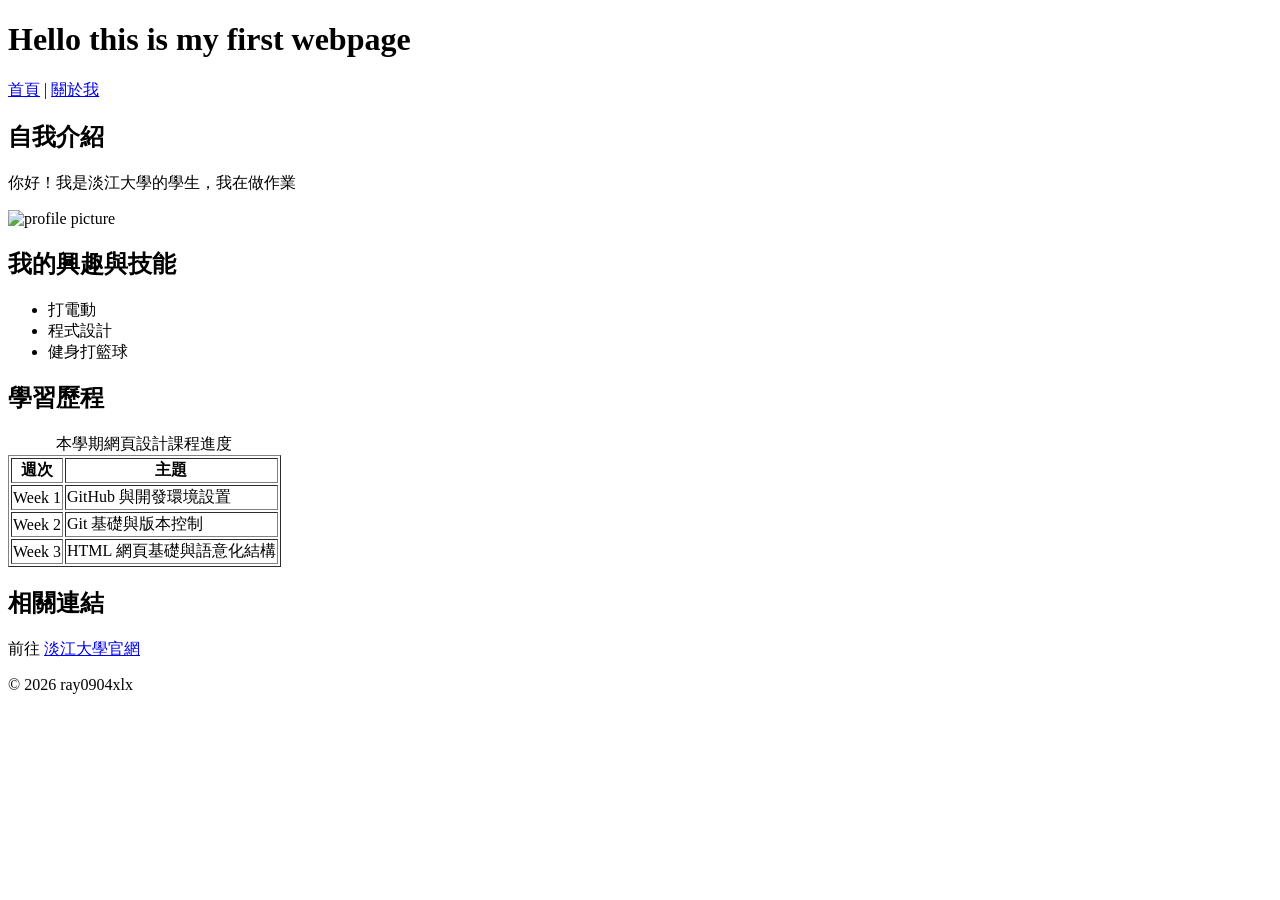
==== index.html @ eeb77dd6 "Add files via upload" ====
<!DOCTYPE html>
<html lang="zh-Hant">
<head>
    <meta charset="UTF-8">
    <meta name="viewport" content="width=device-width, initial-scale=1.0">
    <title>welcome to my personal website</title>
</head>
<body>

    <header>
        <h1>Hello this is my first webpage</h1>
        <nav>
            <a href="index.html">首頁</a> | 
            <a href="about.html">關於我</a>
        </nav>
    </header>

    <main>
        <!-- 自我介紹與圖片 -->
        <section>
            <h2>自我介紹</h2>
            <p>你好！我是淡江大學的學生，我在做作業</p>
            <img src="images/profile.jpg" alt="profile picture">
        </section>

        <!-- 興趣與技能清單 -->
        <section>
            <h2>我的興趣與技能</h2>
            <ul>
                <li>打電動</li>
                <li>程式設計</li>
                <li>健身打籃球</li>
            </ul>
        </section>

        <!-- 學習歷程表格（至少三列） -->
        <section>
            <h2>學習歷程</h2>
            <table border="1">
                <caption>本學期網頁設計課程進度</caption>
                <thead>
                    <tr>
                        <th scope="col">週次</th>
                        <th scope="col">主題</th>
                    </tr>
                </thead>
                <tbody>
                    <tr>
                        <td>Week 1</td>
                        <td>GitHub 與開發環境設置</td>
                    </tr>
                    <tr>
                        <td>Week 2</td>
                        <td>Git 基礎與版本控制</td>
                    </tr>
                    <tr>
                        <td>Week 3</td>
                        <td>HTML 網頁基礎與語意化結構</td>
                    </tr>
                </tbody>
            </table>
        </section>

        <!-- 外部連結 -->
        <section>
            <h2>相關連結</h2>
            <p>前往 <a href="https://www.tku.edu.tw/" target="_blank" rel="noreferrer">淡江大學官網</a></p>
        </section>
    </main>

    <footer>
        <p>&copy; 2026 ray0904xlx</p>
    </footer>

</body>
</html>
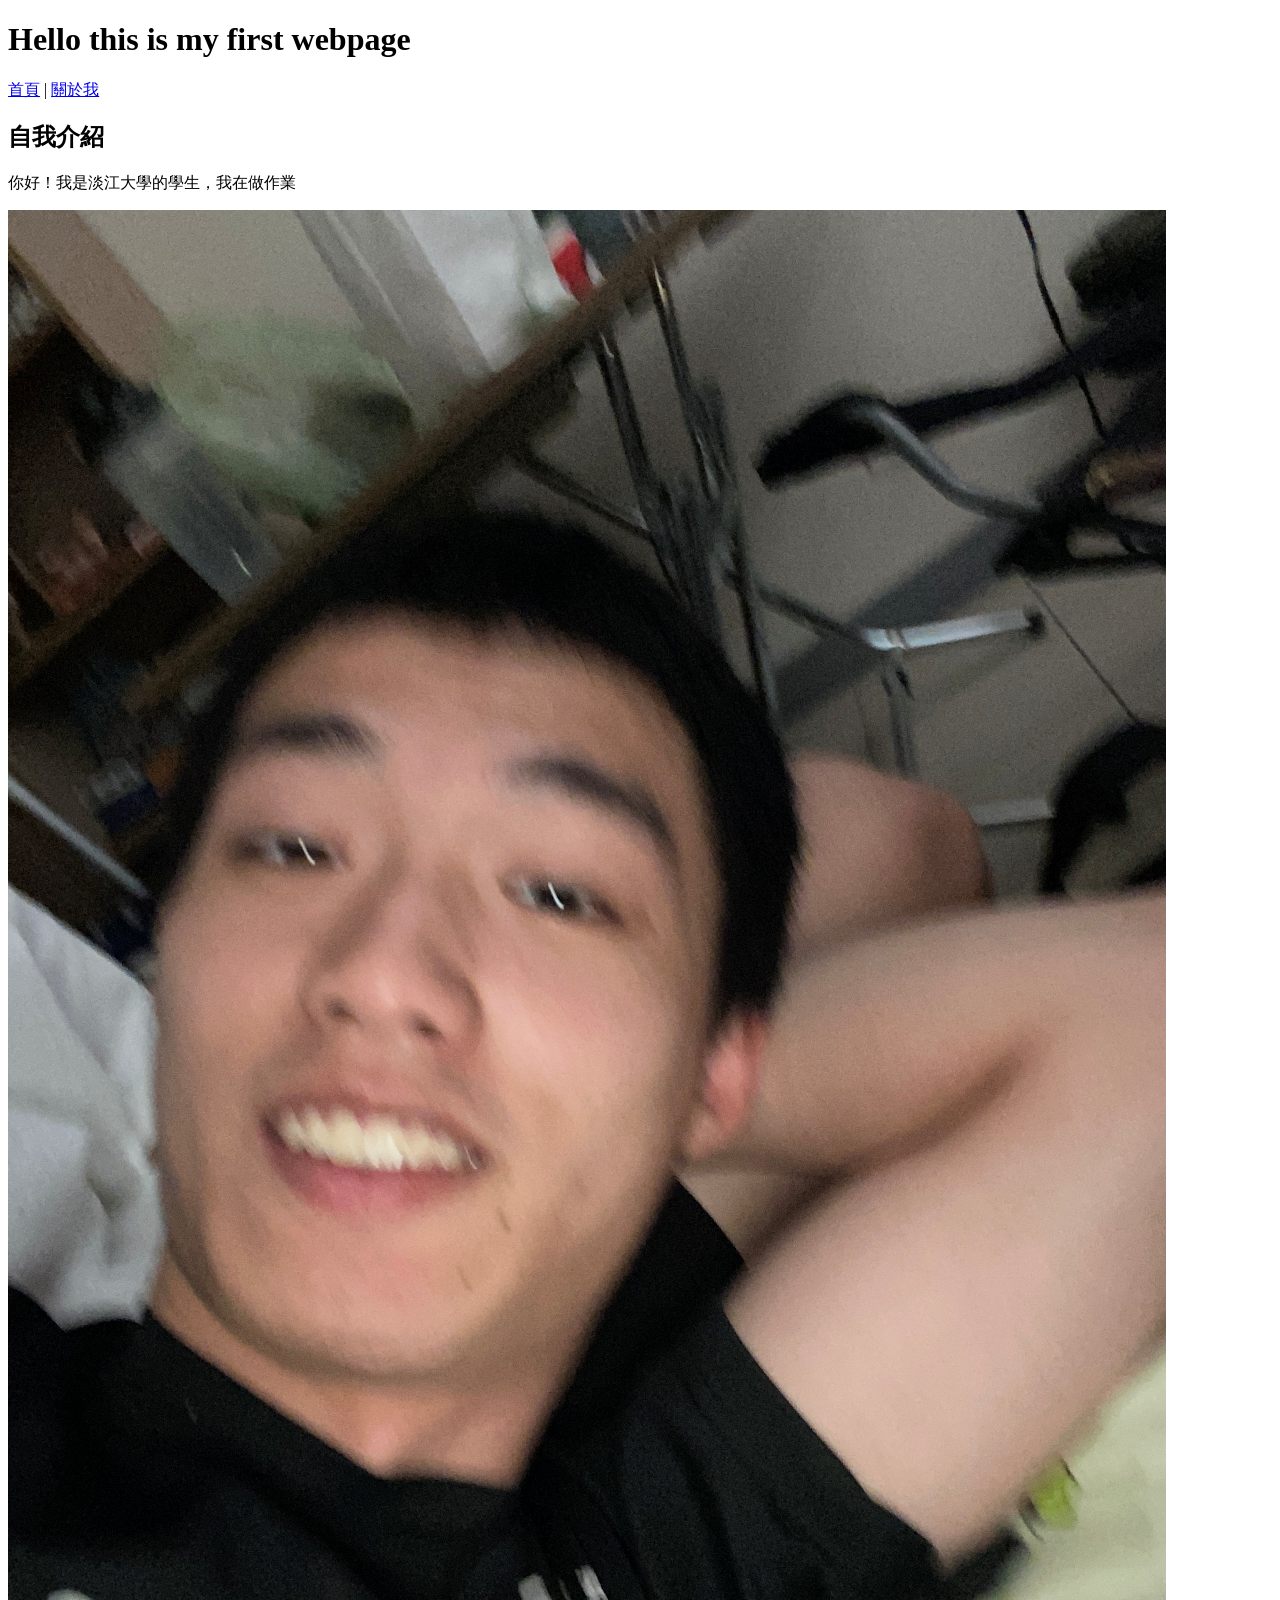
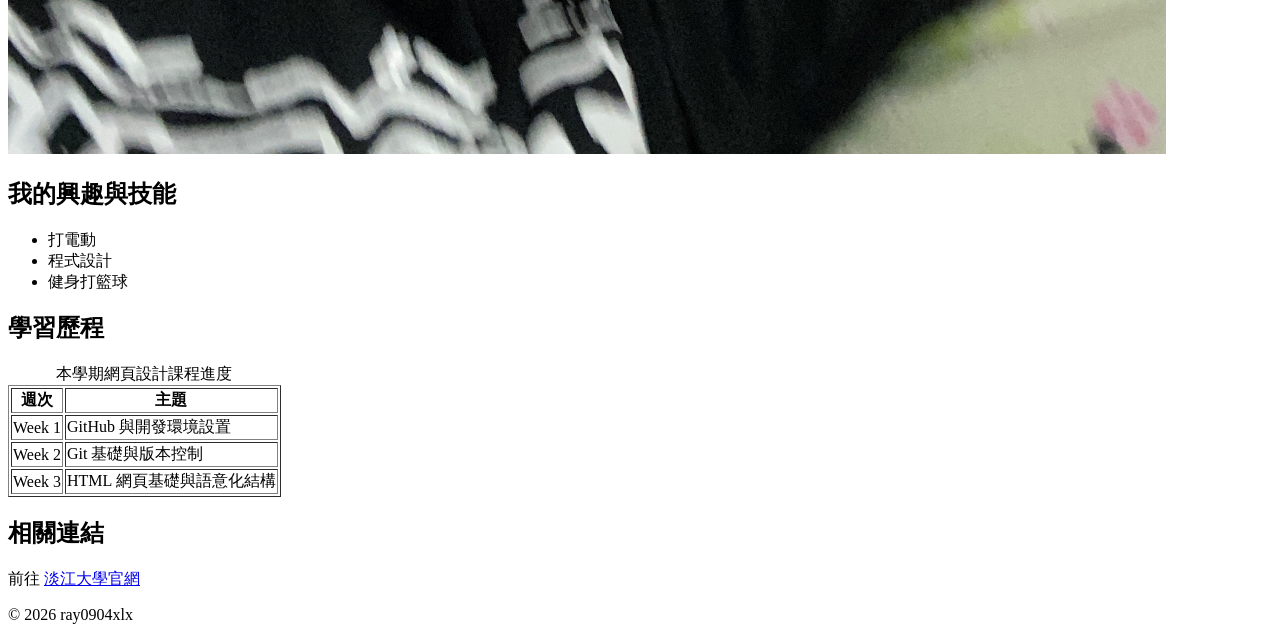
==== commit 48beb395: "Fix merge conflicts and update index.html" ====
--- a/index.html
+++ b/index.html
@@ -72,5 +72,3 @@
         <p>&copy; 2026 ray0904xlx</p>
     </footer>
 
-</body>
-</html>
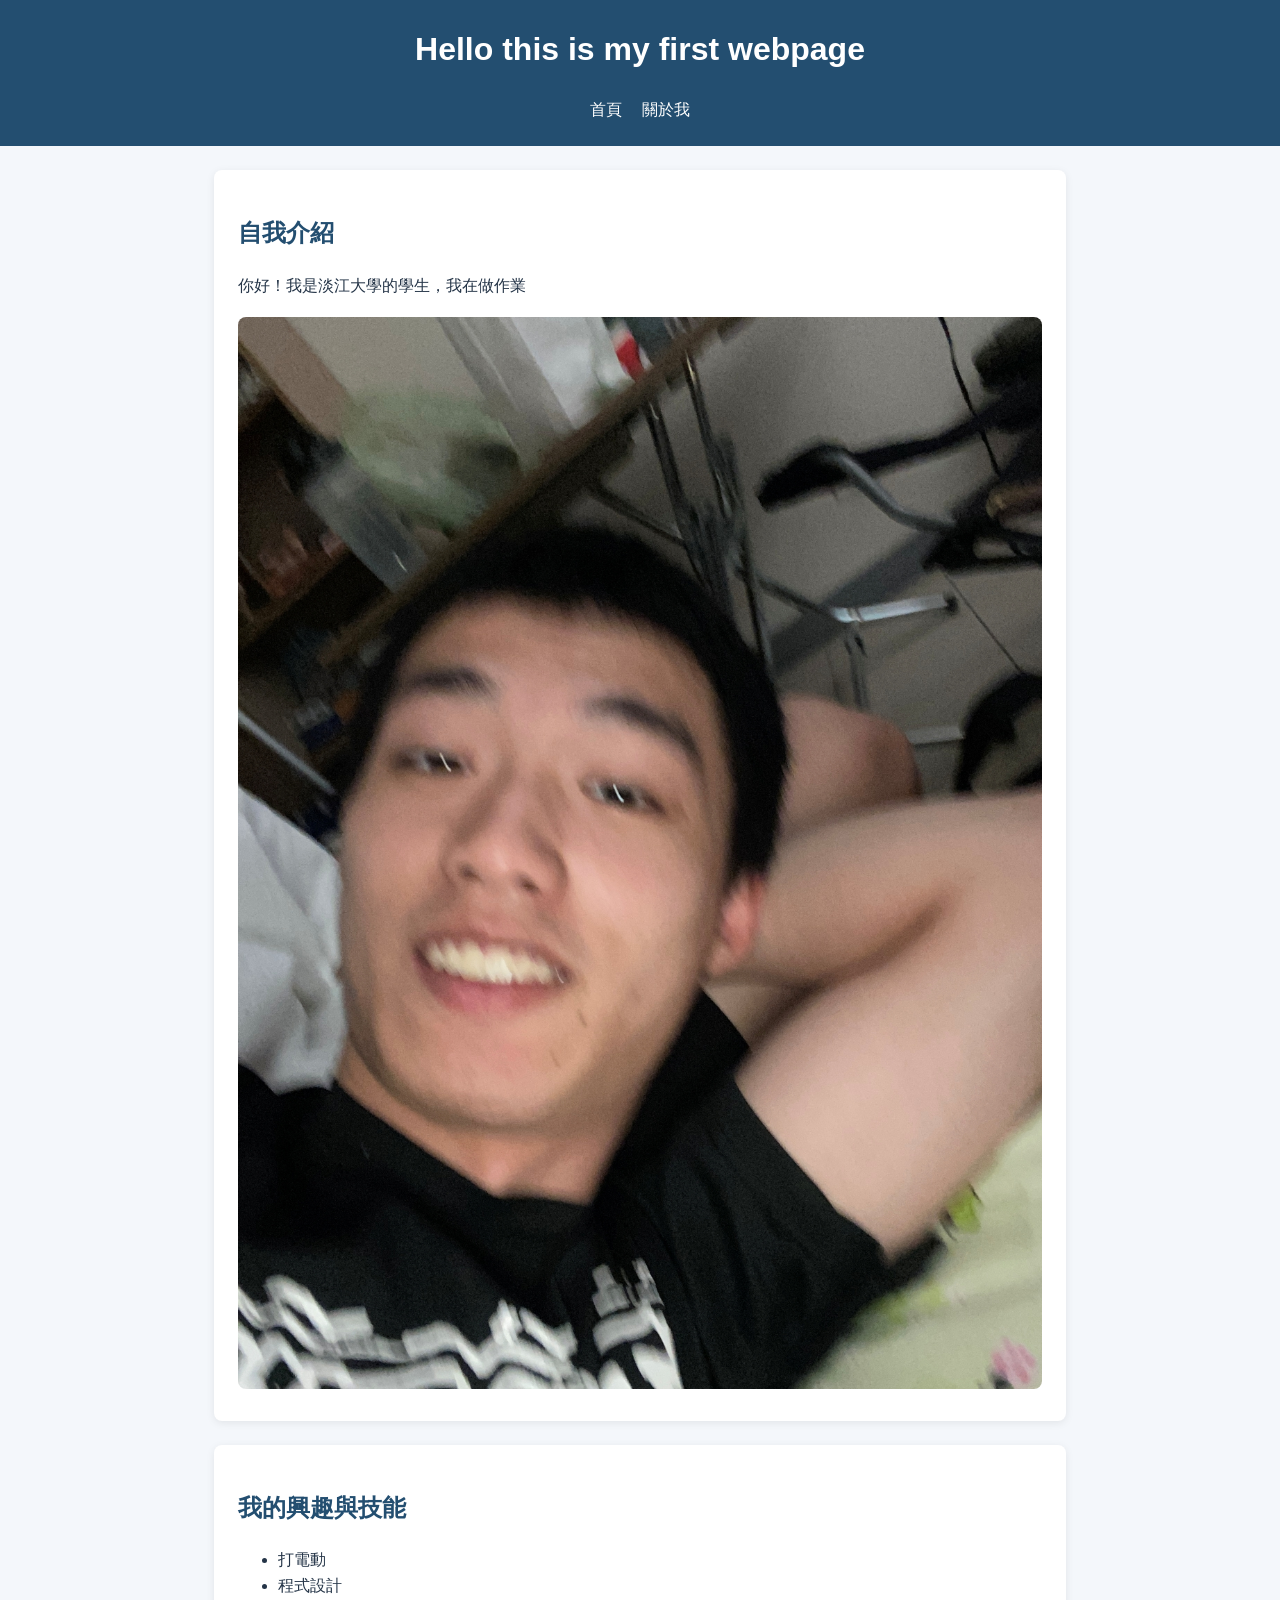
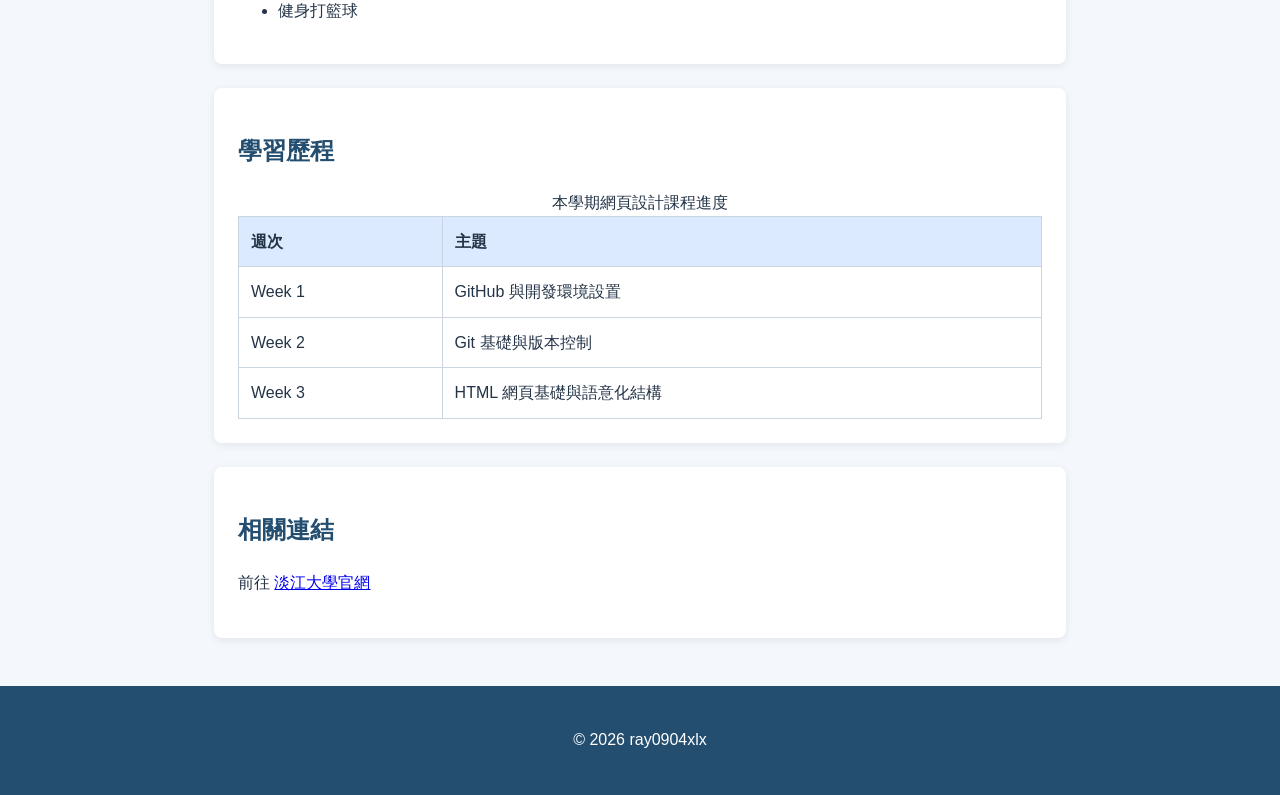
==== commit 66984eda: "Add CSS styles and responsive layout" ====
--- a/index.html
+++ b/index.html
@@ -4,13 +4,14 @@
     <meta charset="UTF-8">
     <meta name="viewport" content="width=device-width, initial-scale=1.0">
     <title>welcome to my personal website</title>
+    <link rel = "stylesheet" href = "style.css">
 </head>
 <body>
 
     <header>
         <h1>Hello this is my first webpage</h1>
         <nav>
-            <a href="index.html">首頁</a> | 
+            <a href="index.html">首頁</a> 
             <a href="about.html">關於我</a>
         </nav>
     </header>
--- a/style.css
+++ b/style.css
@@ -0,0 +1,116 @@
+/* 讓寬度計算包含 padding 與 border */
+* {
+  box-sizing: border-box;
+}
+
+/* 整個網頁的基本文字與背景設定 */
+body {
+  margin: 0;
+  color: #243447;
+  background-color: #f4f7fb;
+  font-family: Arial, "Microsoft JhengHei", sans-serif;
+  line-height: 1.6;
+}
+
+/* 頁首與頁尾樣式 */
+header, footer {
+  padding: 24px;
+  color: white;
+  text-align: center;
+  background-color: #234e70;
+}
+
+/* Flexbox 排列導覽列 */
+nav {
+  display: flex;
+  justify-content: center;
+  gap: 20px;
+}
+
+nav a {
+  color: white;
+  text-decoration: none;
+}
+
+nav a:hover {
+  text-decoration: underline;
+}
+
+/* 主要內容區域 */
+main {
+  width: 90%;
+  max-width: 900px;
+  margin: 0 auto;
+  padding: 24px;
+}
+
+/* 卡片區段 */
+section, main > div {
+  margin-bottom: 24px;
+  padding: 24px;
+  background-color: white;
+  border-radius: 8px;
+  box-shadow: 0 2px 8px rgba(0, 0, 0, 0.08);
+}
+
+/* 標題與內文 */
+h1 {
+  margin-top: 0;
+}
+
+h2 {
+  color: #234e70;
+}
+
+p {
+  line-height: 1.8;
+}
+
+/* 圖片樣式：限制最大寬度與圓角 */
+img {
+  max-width: 100%;
+  height: auto;
+  border-radius: 8px;
+}
+
+/* 表格樣式 */
+table {
+  width: 100%;
+  border-collapse: collapse;
+}
+
+th, td {
+  padding: 12px;
+  border: 1px solid #cbd5e1;
+  text-align: left;
+}
+
+th {
+  background-color: #dbeafe;
+}
+
+/* RWD 媒體查詢：當螢幕小於等於 600px 時切換為手機版面 */
+@media (max-width: 1000px) {
+  header, footer {
+    padding: 16px;
+  }
+
+  main {
+    width: 100%;
+    padding: 16px;
+  }
+
+  section, main > div {
+    padding: 16px;
+  }
+
+  /* 導覽列改為垂直排列 */
+  nav {
+    flex-direction: column;
+    gap: 8px;
+  }
+
+  table {
+    font-size: 14px;
+  }
+}
